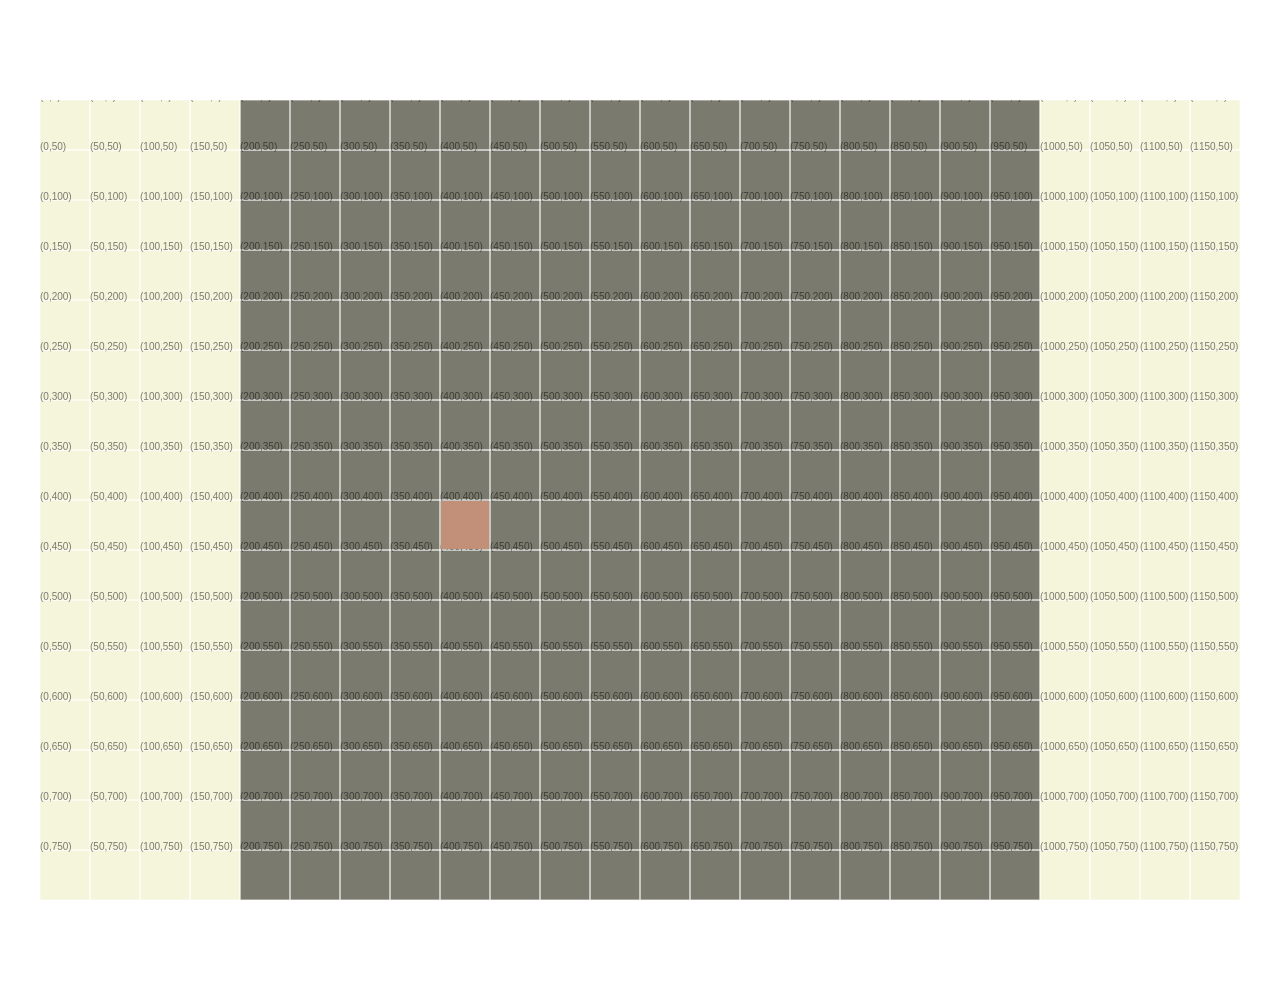
==== game_in_making.html @ 0c3514bc "starting with a canvas made a grind and play outline" ====
<!DOCTYPE html>
<html lang="en">
<head>
    <meta charset="UTF-8">
    <meta name="viewport" content="width=device-width, initial-scale=1.0">
    <title>Snake game in the making</title>
</head>
<style>
  #game {
    display:block;
    background-color: beige;
    /* border-radius: 16px; */
    margin:100px auto;
  }
</style>
<body>
    <canvas id="game" width="1200" height="800"></canvas>
</body>
<script>
  const canvas = document.getElementById("game");
  const ctx = canvas.getContext("2d");
//snake box
  function reDrawGrid(){
    ctx.clearRect(0,0,1200,800);
    ctx.fillStyle = 'rgb( 0 0 0 / 50% )';
    ctx.fillRect(200,0,800,800);
    //grid
    for (let i = 0; i < canvas.width; i += 50){
      for (let j = 0; j < canvas.height; j +=50){
        ctx.strokeStyle = 'rgb( 255 255 255 / 70% )';
        ctx.strokeRect(i,j,50,50);
        ctx.fillText(`(${i},${j})`,i,j); //co-ordinate remove after
      }
    }
  }
  reDrawGrid();
//snake head
  let headxCoor= 400;
  let headyCoor= 400;
  function drawHead(xcoor,ycoor){
    ctx.fillStyle = "rgb(194 143 120 )";
    ctx.fillRect(xcoor+1,ycoor+1,48,48);
  }
  drawHead(headxCoor,headyCoor)
//make snake head move
//limit the boundary
</script>
</html>
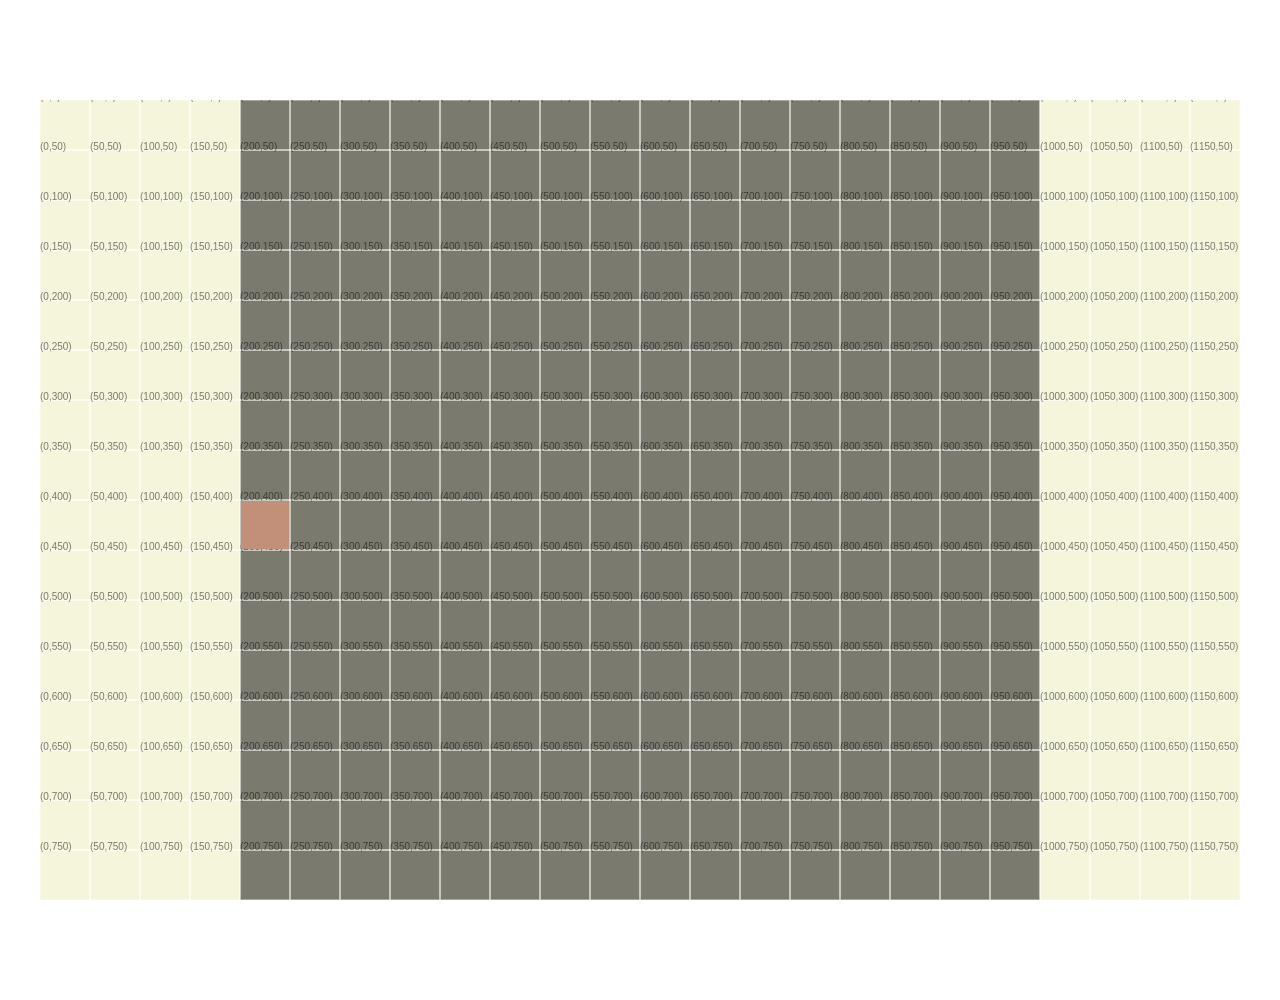
==== commit 7bb012bc: "made head move, still have a lot to fix" ====
--- a/game_in_making.html
+++ b/game_in_making.html
@@ -33,16 +33,82 @@
       }
     }
   }
-  reDrawGrid();
 //snake head
-  let headxCoor= 400;
+  let blockL = 50;
+  let headxCoor= 0;
   let headyCoor= 400;
   function drawHead(xcoor,ycoor){
     ctx.fillStyle = "rgb(194 143 120 )";
-    ctx.fillRect(xcoor+1,ycoor+1,48,48);
+    ctx.fillRect(xcoor+201,ycoor+1,48,48);
   }
-  drawHead(headxCoor,headyCoor)
-//make snake head move
-//limit the boundary
+  //make snake head move
+//first, need to make event listener for keys 
+let currentKeyHold;                            //hold key to know direction 
+let currentIntervalId;                        //hold current interval id so that i can be clear if the movement direction is changed. 
+function arrowKeysMovement(keyInput){
+  switch (keyInput.key){
+    case 'ArrowUp':
+      keyInput.preventDefault()
+      currentKeyHold = keyInput.key
+      clearInterval(currentIntervalId)         //clear prev interval
+      currentIntervalId = setInterval(moveUp,100)
+      break;
+    case 'ArrowDown':
+      keyInput.preventDefault()
+      currentKeyHold = keyInput.key
+      clearInterval(currentIntervalId)
+      currentIntervalId = setInterval(moveDown,100)
+      break;
+    case 'ArrowLeft':
+      keyInput.preventDefault()
+      currentKeyHold = keyInput.key
+      clearInterval(currentIntervalId)
+      currentIntervalId = setInterval(moveLeft,100);
+      break;
+    case 'ArrowRight':
+      keyInput.preventDefault()
+      currentKeyHold = keyInput.key                 //give or change value to hold key
+      clearInterval(currentIntervalId)
+      currentIntervalId = setInterval(moveRight,100);
+      break;
+      
+  }
+}
+
+// 2nd, make it move at constant speed
+
+function moveRight(){
+  if (headxCoor<750 && currentKeyHold === 'ArrowRight'){
+    headxCoor += blockL
+    reDrawGrid();
+    drawHead(headxCoor,headyCoor)
+  }
+}
+function moveLeft(){
+  if (headxCoor>0  && currentKeyHold === 'ArrowLeft'){
+    headxCoor -= blockL
+    reDrawGrid();
+    drawHead(headxCoor,headyCoor)
+  }
+}
+function moveDown(){
+  if (headyCoor<750 && currentKeyHold === 'ArrowDown'){
+    headyCoor += blockL
+    reDrawGrid();
+    drawHead(headxCoor,headyCoor)
+  }
+}
+function moveUp(){
+  if (headyCoor>0  && currentKeyHold === 'ArrowUp'){
+    headyCoor -= blockL
+    reDrawGrid();
+    drawHead(headxCoor,headyCoor)
+  }
+}
+
+//your drawing space 
+reDrawGrid();
+drawHead(headxCoor,headyCoor)
+document.addEventListener("keydown",arrowKeysMovement) // need ot take only 1 key input per seconds or so 
 </script>
 </html>
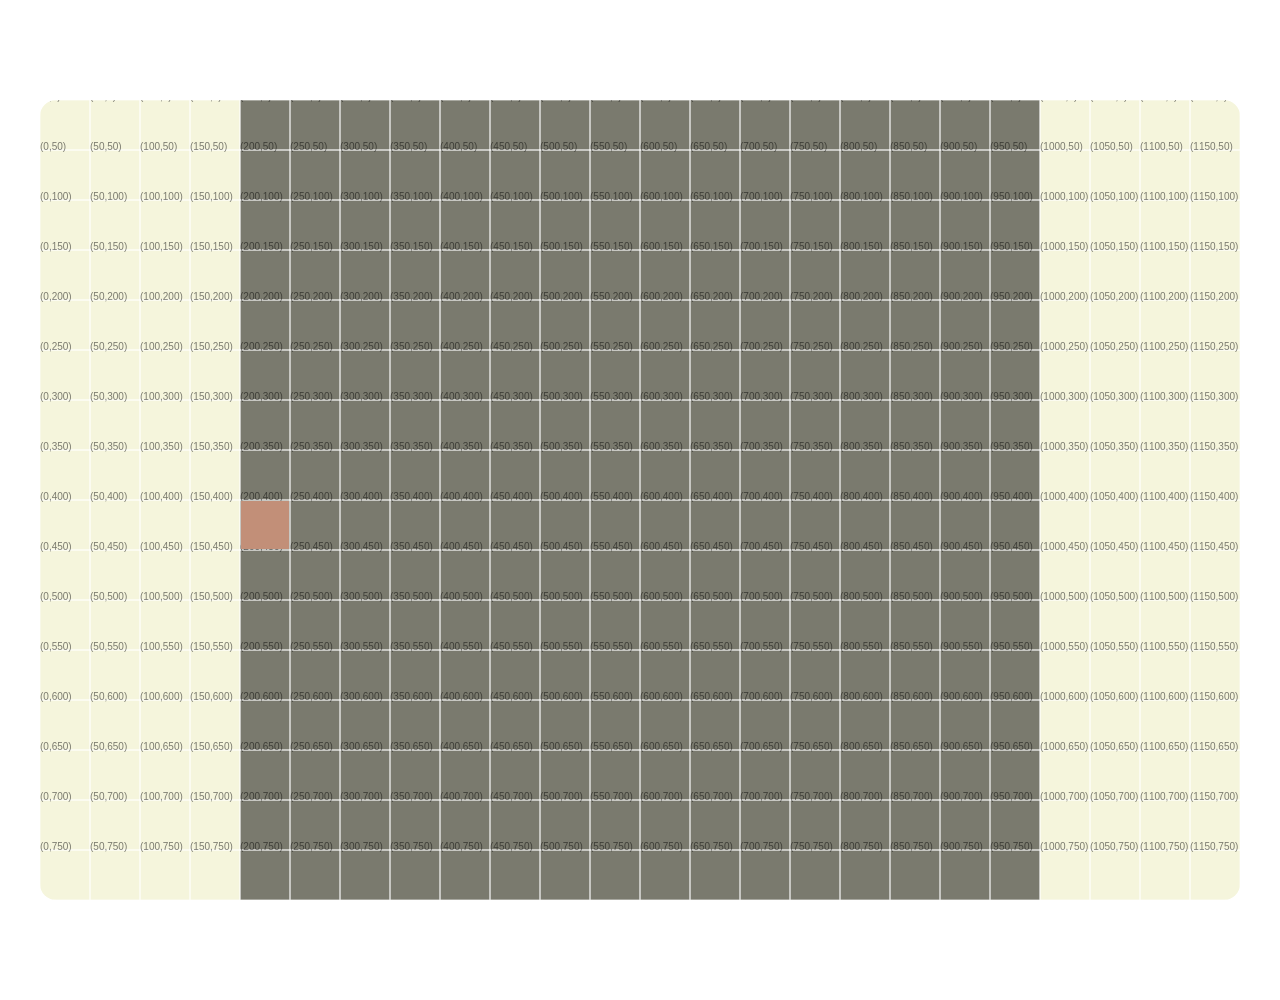
==== commit c7f6601b: "fix not moving if keyhold and prevent changing direction to opposite direction rename key, make it s" ====
--- a/game_in_making.html
+++ b/game_in_making.html
@@ -9,7 +9,7 @@
   #game {
     display:block;
     background-color: beige;
-    /* border-radius: 16px; */
+    border-radius: 16px;
     margin:100px auto;
   }
 </style>
@@ -29,7 +29,7 @@
       for (let j = 0; j < canvas.height; j +=50){
         ctx.strokeStyle = 'rgb( 255 255 255 / 70% )';
         ctx.strokeRect(i,j,50,50);
-        ctx.fillText(`(${i},${j})`,i,j); //co-ordinate remove after
+        ctx.fillText(`(${i},${j})`,i,j);        //co-ordinate remove after
       }
     }
   }
@@ -42,73 +42,78 @@
     ctx.fillRect(xcoor+201,ycoor+1,48,48);
   }
   //make snake head move
+
+//do i need to indent 
+
 //first, need to make event listener for keys 
 let currentKeyHold;                            //hold key to know direction 
-let currentIntervalId;                        //hold current interval id so that i can be clear if the movement direction is changed. 
+let currentIntervalId;                         //hold current interval id so that i can be clear if the movement direction is changed. 
+let speed = 100;
+const kup = 'ArrowUp'
+const kdown = 'ArrowDown'
+const kleft = 'ArrowLeft'
+const kright = 'ArrowRight'
+
+function startMoving(direction,key){
+  clearInterval(currentIntervalId);                //clear prev interval
+  currentIntervalId = setInterval(direction,speed);
+}
+
 function arrowKeysMovement(keyInput){
-  switch (keyInput.key){
-    case 'ArrowUp':
-      keyInput.preventDefault()
-      currentKeyHold = keyInput.key
-      clearInterval(currentIntervalId)         //clear prev interval
-      currentIntervalId = setInterval(moveUp,100)
-      break;
-    case 'ArrowDown':
-      keyInput.preventDefault()
-      currentKeyHold = keyInput.key
-      clearInterval(currentIntervalId)
-      currentIntervalId = setInterval(moveDown,100)
-      break;
-    case 'ArrowLeft':
-      keyInput.preventDefault()
-      currentKeyHold = keyInput.key
-      clearInterval(currentIntervalId)
-      currentIntervalId = setInterval(moveLeft,100);
-      break;
-    case 'ArrowRight':
-      keyInput.preventDefault()
-      currentKeyHold = keyInput.key                 //give or change value to hold key
-      clearInterval(currentIntervalId)
-      currentIntervalId = setInterval(moveRight,100);
-      break;
-      
+  keyInput.preventDefault()
+  if(currentKeyHold !== keyInput.key){
+    if (currentKeyHold !== kdown && keyInput.key === kup){                           //does replaceing keyInput.key with currentKeyHold work ? 
+      currentKeyHold = kup
+      startMoving(moveUp,kup)
+    } else if(currentKeyHold !== kup && keyInput.key === kdown){
+      currentKeyHold = kdown
+      startMoving(moveDown,kdown)
+    } else if(currentKeyHold !== kright && keyInput.key === kleft){
+      currentKeyHold = kleft
+      startMoving(moveLeft,kleft)
+    } else if(currentKeyHold !== kleft && keyInput.key === kright){
+      currentKeyHold = kright
+      startMoving(moveRight,kright)
+    }
   }
 }
+                                                   //testing, remove later 
+setInterval(() => {
+  console.log(currentKeyHold)
+}, speed);
 
 // 2nd, make it move at constant speed
-
 function moveRight(){
-  if (headxCoor<750 && currentKeyHold === 'ArrowRight'){
+  if (headxCoor<750 && currentKeyHold === kright){
     headxCoor += blockL
     reDrawGrid();
     drawHead(headxCoor,headyCoor)
   }
 }
 function moveLeft(){
-  if (headxCoor>0  && currentKeyHold === 'ArrowLeft'){
+  if (headxCoor>0  && currentKeyHold === kleft){
     headxCoor -= blockL
     reDrawGrid();
     drawHead(headxCoor,headyCoor)
   }
 }
 function moveDown(){
-  if (headyCoor<750 && currentKeyHold === 'ArrowDown'){
+  if (headyCoor<750 && currentKeyHold === kdown){
     headyCoor += blockL
     reDrawGrid();
     drawHead(headxCoor,headyCoor)
   }
 }
 function moveUp(){
-  if (headyCoor>0  && currentKeyHold === 'ArrowUp'){
+  if (headyCoor>0  && currentKeyHold === kup){
     headyCoor -= blockL
     reDrawGrid();
     drawHead(headxCoor,headyCoor)
   }
 }
-
 //your drawing space 
 reDrawGrid();
 drawHead(headxCoor,headyCoor)
-document.addEventListener("keydown",arrowKeysMovement) // need ot take only 1 key input per seconds or so 
+document.addEventListener("keydown",arrowKeysMovement,) // need ot take only 1 key input per seconds or so )
 </script>
 </html>
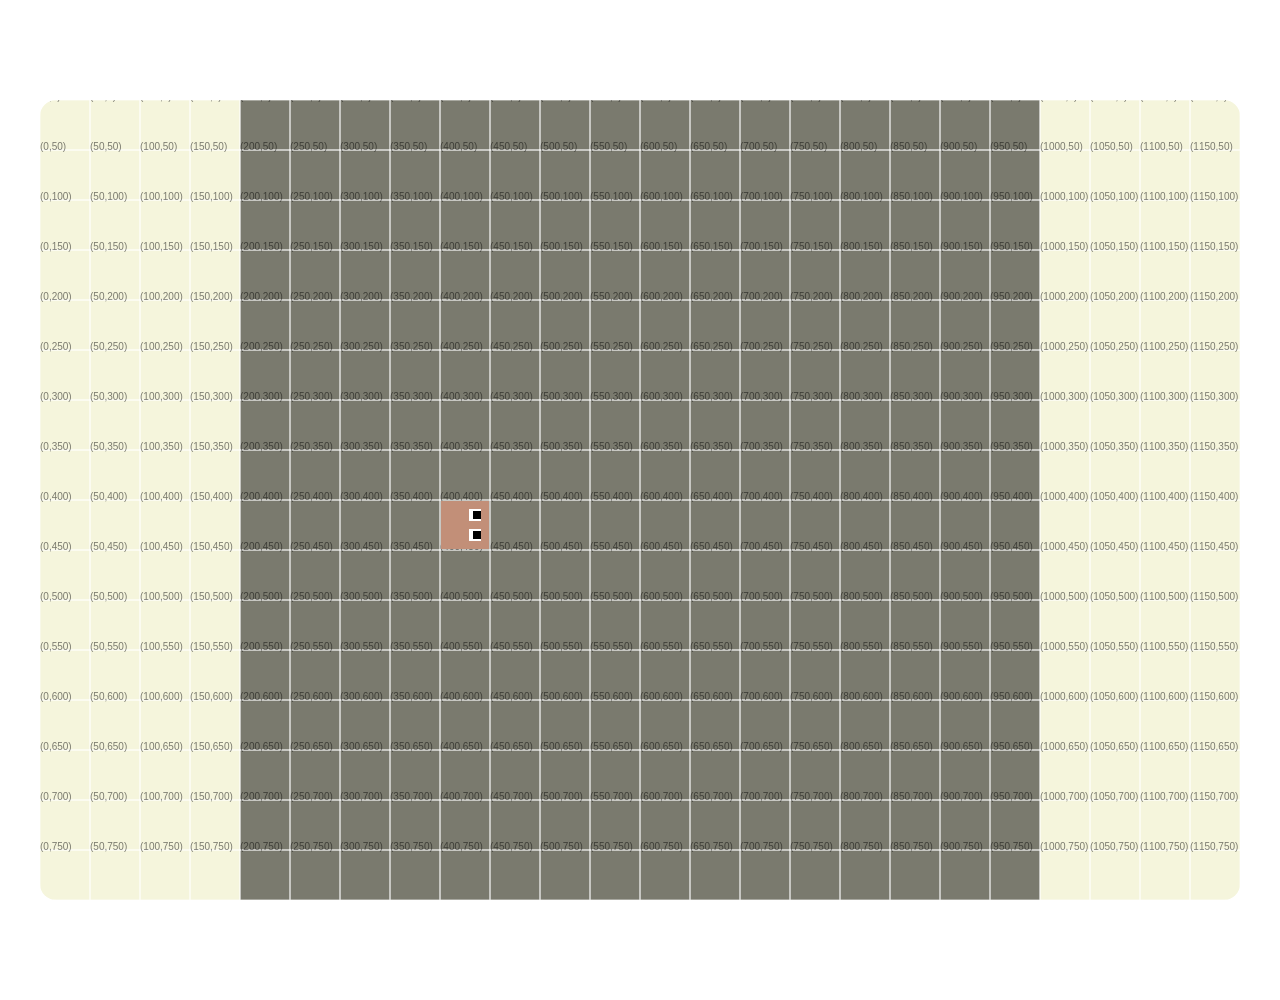
==== commit 99718625: "draw eyes" ====
--- a/game_in_making.html
+++ b/game_in_making.html
@@ -25,27 +25,73 @@
     ctx.fillStyle = 'rgb( 0 0 0 / 50% )';
     ctx.fillRect(200,0,800,800);
     //grid
-    for (let i = 0; i < canvas.width; i += 50){
-      for (let j = 0; j < canvas.height; j +=50){
+    for (let i = 0; i < canvas.width; i += blockL){
+      for (let j = 0; j < canvas.height; j +=blockL){
         ctx.strokeStyle = 'rgb( 255 255 255 / 70% )';
-        ctx.strokeRect(i,j,50,50);
+        ctx.strokeRect(i,j,blockL,blockL);
         ctx.fillText(`(${i},${j})`,i,j);        //co-ordinate remove after
       }
     }
   }
 //snake head
   let blockL = 50;
-  let headxCoor= 0;
+  let headxCoor= 200;
   let headyCoor= 400;
-  function drawHead(xcoor,ycoor){
+  function drawEyes(){
+    let heads = blockL - 2
+    let ix = headxCoor+201
+    let iy = headyCoor+1
+    if (currentKeyHold === undefined){  
+      ctx.fillStyle = "rgb(255 255 255 )";
+      ctx.fillRect(ix + 28,iy +28,12,12)
+      ctx.fillRect(ix + 28,iy+8,12,12)
+      ctx.fillStyle = "rgb(0 0 0 )";
+      ctx.fillRect(ix+32,iy+30,8,8)
+      ctx.fillRect(ix+32,iy+10,8,8)
+    }
+    if (currentKeyHold === kup){
+      ctx.fillStyle = "rgb(255 255 255 )";
+      ctx.fillRect(ix + 8,iy +8,12,12)
+      ctx.fillRect(ix + 28,iy+8,12,12)
+      ctx.fillStyle = "rgb(0 0 0 )";
+      ctx.fillRect(ix+10,iy+8,8,8)
+      ctx.fillRect(ix+30,iy+8,8,8)
+    }
+    if (currentKeyHold === kdown){
+      ctx.fillStyle = "rgb(255 255 255 )";
+      ctx.fillRect(ix + 8,iy +28,12,12)
+      ctx.fillRect(ix + 28,iy +28,12,12)
+      ctx.fillStyle = "rgb(0 0 0 )";
+      ctx.fillRect(ix+10,iy+32,8,8)
+        ctx.fillRect(ix+30,iy+32,8,8)
+    }
+    if (currentKeyHold === kleft){
+      ctx.fillStyle = "rgb(255 255 255 )";
+      ctx.fillRect(ix + 8,iy +8,12,12)
+      ctx.fillRect(ix + 8,iy +28,12,12)
+      ctx.fillStyle = "rgb(0 0 0 )";
+      ctx.fillRect(ix+8,iy+30,8,8)
+      ctx.fillRect(ix+8,iy+10,8,8)
+    }
+    if (currentKeyHold === kright){
+      ctx.fillStyle = "rgb(255 255 255 )";
+      ctx.fillRect(ix + 28,iy +28,12,12)
+      ctx.fillRect(ix + 28,iy+8,12,12)
+      ctx.fillStyle = "rgb(0 0 0 )";
+      ctx.fillRect(ix+32,iy+30,8,8)
+      ctx.fillRect(ix+32,iy+10,8,8)
+    }
+  }
+  function drawHead(){
     ctx.fillStyle = "rgb(194 143 120 )";
-    ctx.fillRect(xcoor+201,ycoor+1,48,48);
+    ctx.fillRect(headxCoor+201,headyCoor+1,blockL-2,blockL-2);
+    drawEyes()
   }
   //make snake head move
 
 //do i need to indent 
 
-//first, need to make event listener for keys 
+//first, need to make event listener for keys     
 let currentKeyHold;                            //hold key to know direction 
 let currentIntervalId;                         //hold current interval id so that i can be clear if the movement direction is changed. 
 let speed = 100;
@@ -62,7 +108,7 @@
 function arrowKeysMovement(keyInput){
   keyInput.preventDefault()
   if(currentKeyHold !== keyInput.key){
-    if (currentKeyHold !== kdown && keyInput.key === kup){                           //does replaceing keyInput.key with currentKeyHold work ? 
+    if (currentKeyHold !== kdown && keyInput.key === kup){                           
       currentKeyHold = kup
       startMoving(moveUp,kup)
     } else if(currentKeyHold !== kup && keyInput.key === kdown){
@@ -81,7 +127,7 @@
 setInterval(() => {
   console.log(currentKeyHold)
 }, speed);
-
+                                                    //
 // 2nd, make it move at constant speed
 function moveRight(){
   if (headxCoor<750 && currentKeyHold === kright){
